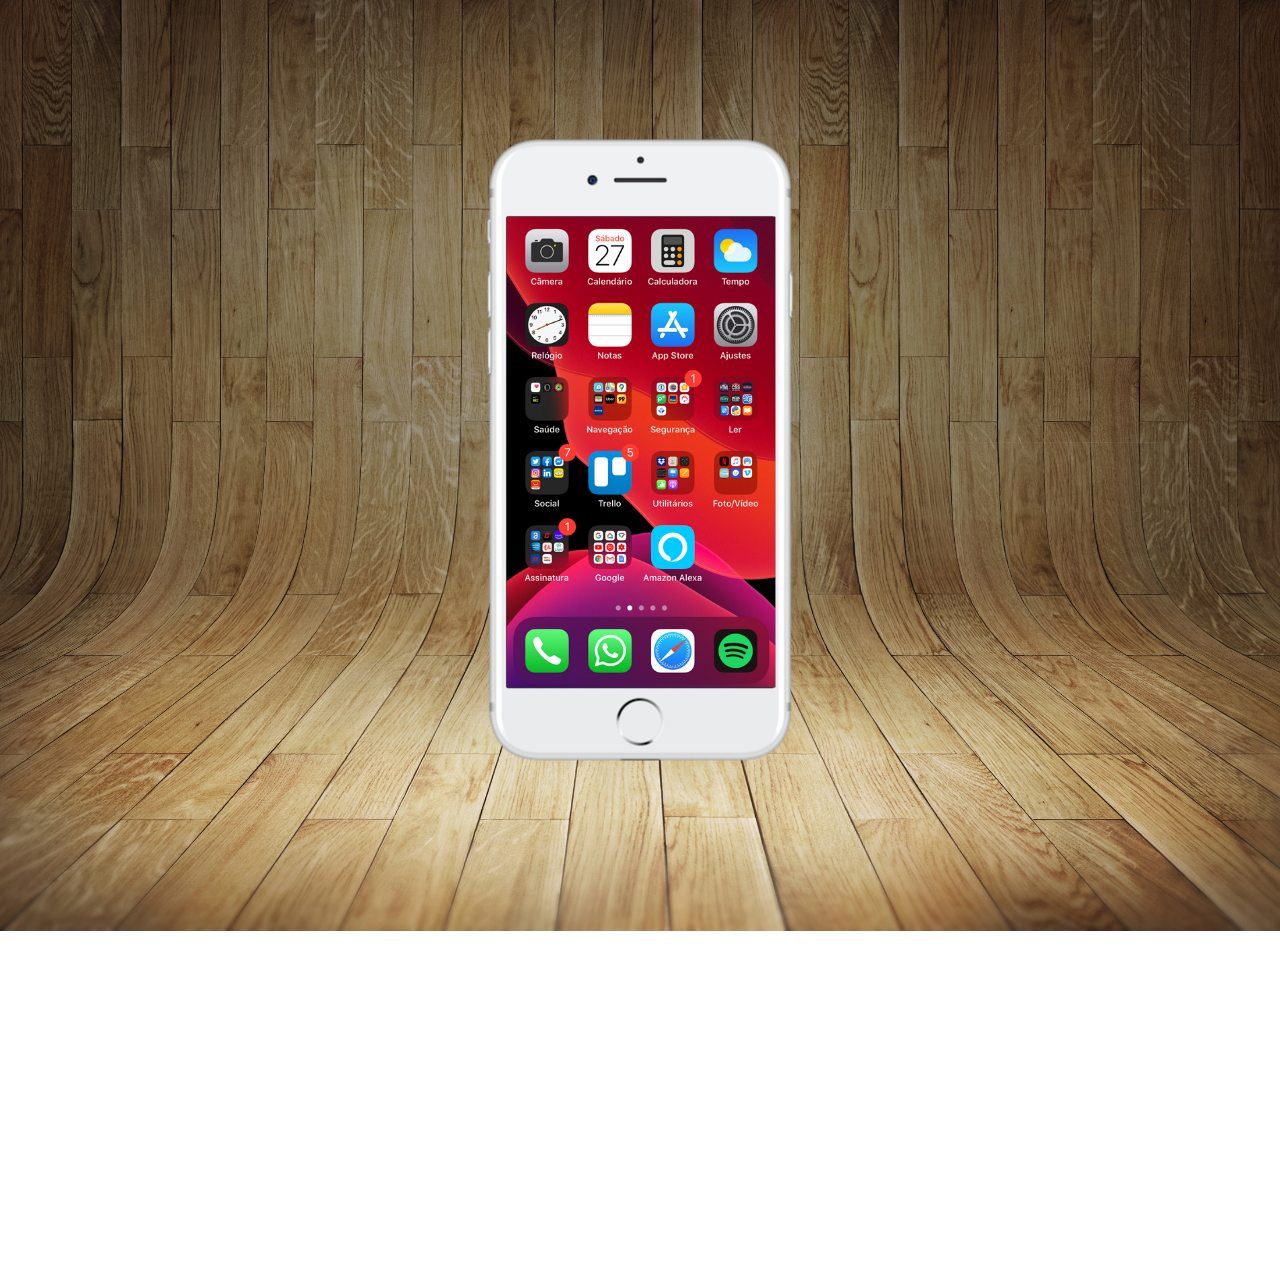
==== index.html @ c5273508 "tela home att" ====
<!DOCTYPE html>
<html lang="pt-br">
<head>
    <meta charset="UTF-8">
    <meta http-equiv="X-UA-Compatible" content="IE=edge">
    <meta name="viewport" content="width=device-width, initial-scale=1.0">
    <link rel="stylesheet" href="css/style.css">
    <title>Redes Sociais</title>
    <link rel="shortcut icon" href="favicon.ico" type="image/x-icon">
</head>
<body>
    
    <main>
        <section id="telefone"><iframe src="home.html" name="tela" frameborder="0" id="tela"></iframe></section>
        
        <section id="redes-sociais"></section>
    </main>
</body>
</html>
---- css/style.css ----
@charset "UTF-8";

* {
    margin: 0px;
    padding: 0px;
    font-family: Arial, Helvetica, sans-serif;
}

html, body {
    height: 100vw;
    width: 100vw;
}

body {
    background: url(../img/fundo-madeira.jpg) no-repeat top center;
    background-size: cover;
    background-attachment: fixed;
}

main {
    position: relative;
    height: 100vh;

}

section#telefone {
position: absolute;
    height: 627px;
    width: 311px;
    top: 50%;
    left: 50%;
    transform: translate(-50%, -50%);
    background: url(../img/frame-iphone.png) no-repeat;

}

iframe#tela {
    position: relative;
    top: 80px;
    left: 22px;
    width: 269px;
    height: 471px;
}
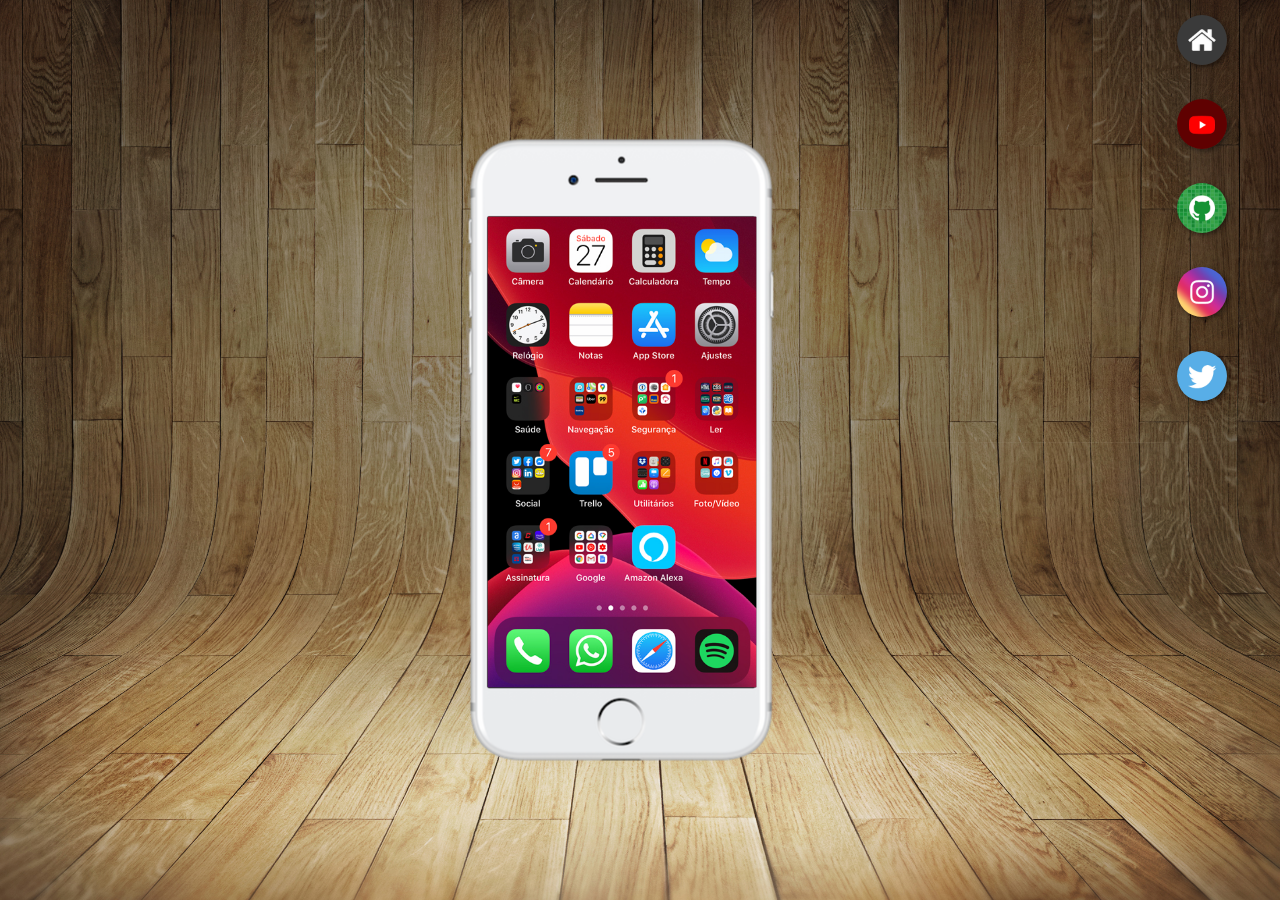
==== commit 94aff51b: "social buttons" ====
--- a/index.html
+++ b/index.html
@@ -11,9 +11,19 @@
 <body>
     
     <main>
-        <section id="telefone"><iframe src="home.html" name="tela" frameborder="0" id="tela"></iframe></section>
+        <section id="telefone">
+            <iframe src="home.html" name="tela" frameborder="0" id="tela">
+                    Seu navegador não é compatível com este recurso.
+            </iframe>
+        </section>
         
-        <section id="redes-sociais"></section>
+        <section id="redes-sociais">
+            <a href="home.html" target="tela"><img src="img/logo-home.jpg" alt="Home"></a><br>
+            <a href="youtube.html" target="tela"><img src="img/logo-youtube.jpg" alt="Youtube"></a><br>
+            <a href="github.html" target="tela"><img src="img/logo-github.jpg" alt="Github"></a><br>
+            <a href="https://www.instagram.com/crl_hud/" target="tela"><img src="img/logo-instagram.jpg" alt="Instagram"></a><br>
+            <a href="#"><img src="img/logo-twitter.jpg" alt="Twitter"></a><br>
+        </section>
     </main>
 </body>
 </html>--- a/css/style.css
+++ b/css/style.css
@@ -6,9 +6,10 @@
     font-family: Arial, Helvetica, sans-serif;
 }
 
-html, body {
-    height: 100vw;
-    width: 100vw;
+html,
+body {
+    height: 40vw;
+    width: 97vw;
 }
 
 body {
@@ -24,7 +25,7 @@
 }
 
 section#telefone {
-position: absolute;
+    position: absolute;
     height: 627px;
     width: 311px;
     top: 50%;
@@ -41,3 +42,25 @@
     width: 269px;
     height: 471px;
 }
+
+section#redes-sociais {
+    text-align: right;
+}
+
+section#redes-sociais img {
+    width: 50px;
+    height: 50px;
+    border-radius: 50%;
+    box-shadow: 2px 2px 5px rgba(0, 0, 0, 0.466);
+    margin: 15px;
+    box-sizing: border-box;
+
+}
+
+section#redes-sociais img:hover {
+    border: 2px solid rgba(255, 255, 255, 0.61);
+    text-decoration: none;
+    transform: translate(-3px, -3px);
+    box-shadow: 5px 5px 10px rgba(0, 0, 0, 0.603);
+    transition: transform 0.3s, border 0.1s;
+}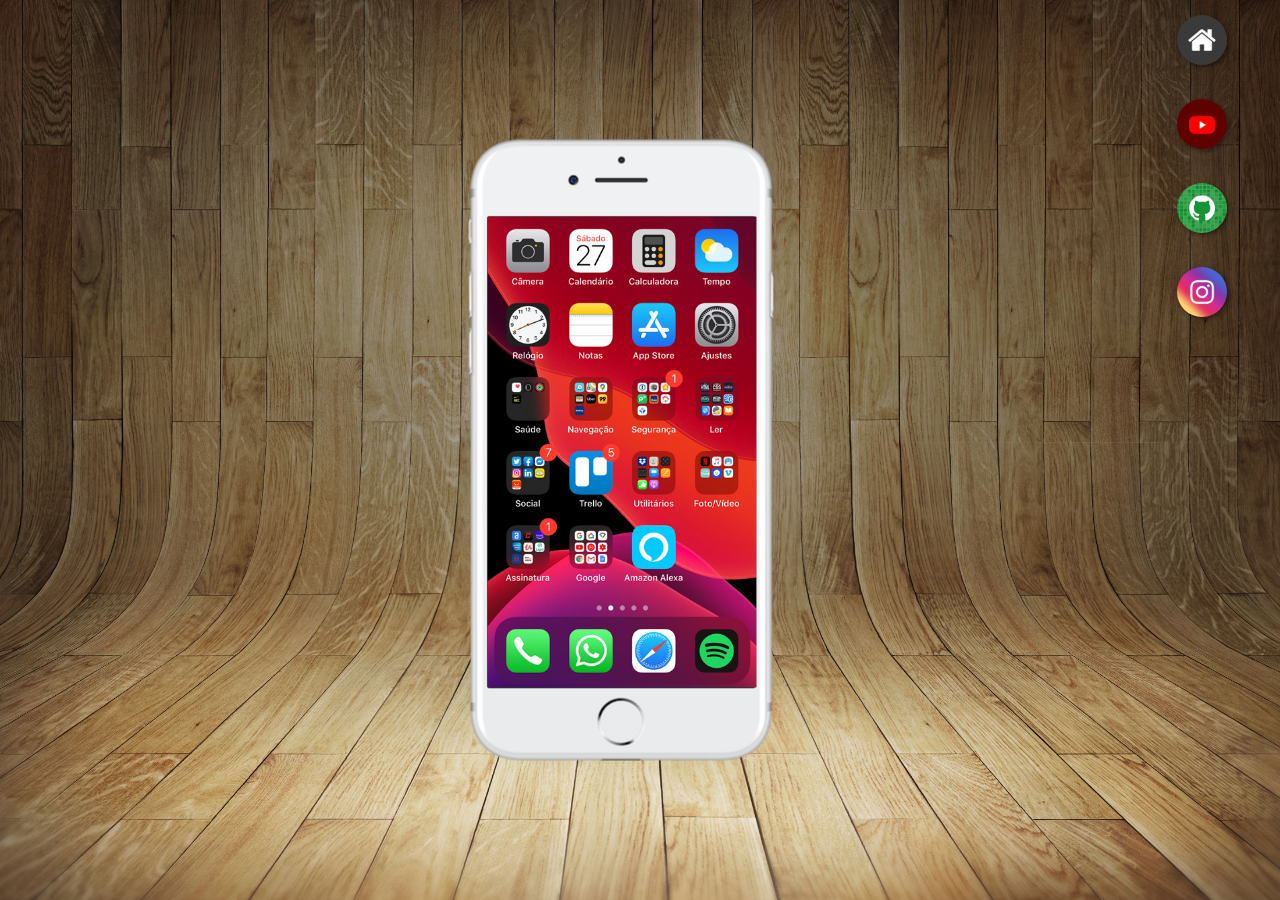
==== commit 7b11a4e2: "ajustes" ====
--- a/index.html
+++ b/index.html
@@ -22,7 +22,6 @@
             <a href="youtube.html" target="tela"><img src="img/logo-youtube.jpg" alt="Youtube"></a><br>
             <a href="github.html" target="tela"><img src="img/logo-github.jpg" alt="Github"></a><br>
             <a href="https://www.instagram.com/crl_hud/" target="tela"><img src="img/logo-instagram.jpg" alt="Instagram"></a><br>
-            <a href="#"><img src="img/logo-twitter.jpg" alt="Twitter"></a><br>
         </section>
     </main>
 </body>
